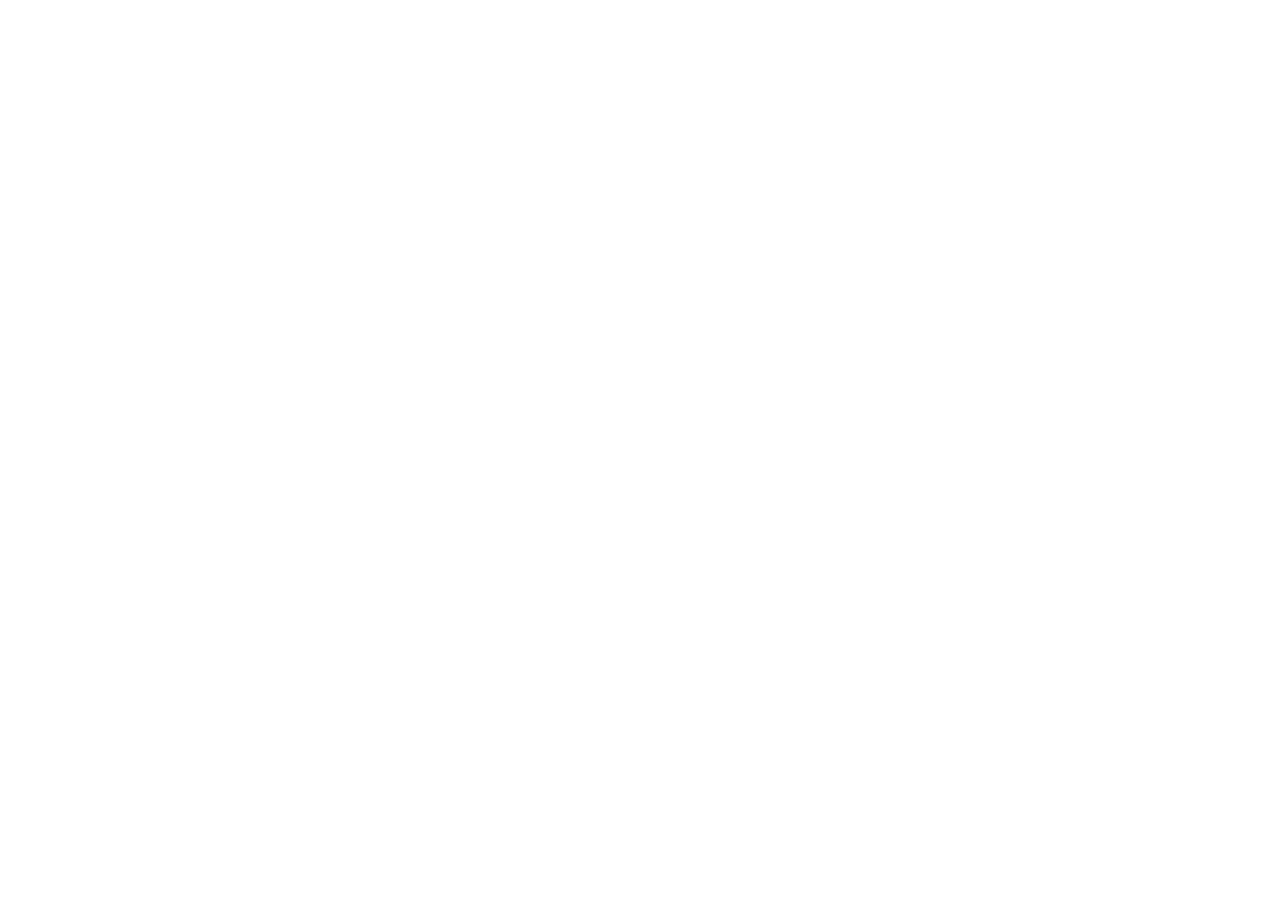
==== invitation.html @ 91291db5 "button style" ====
<!DOCTYPE html>
<html lang="en">
<head>
    <meta charset="UTF-8">
    <meta name="viewport" content="width=device-width, initial-scale=1.0">
    <title>Invitation</title>
    <link rel="stylesheet" href="style.css">
</head>
<body class="invite">
    
</body>
</html>
---- style.css ----
@import url('https://fonts.googleapis.com/css2?family=Kirang+Haerang&display=swap');

* {
box-sizing:border-box;
padding: 0;
margin: 0;
}

.clickme {
    background-color: black;
    border-radius: 100%;
    color: white;
}
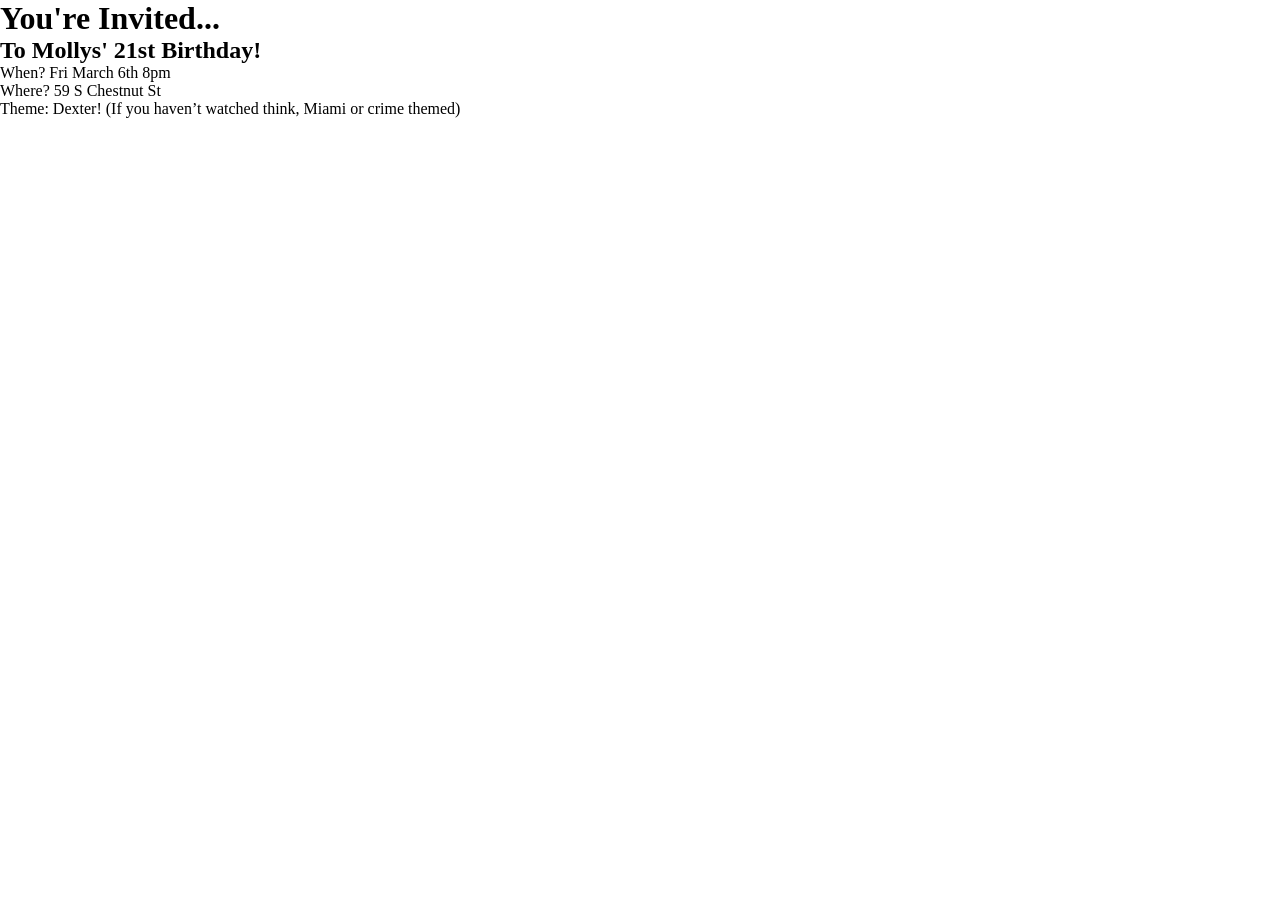
==== commit 79e653f0: "adding links" ====
--- a/invitation.html
+++ b/invitation.html
@@ -7,6 +7,14 @@
     <link rel="stylesheet" href="style.css">
 </head>
 <body class="invite">
-    
+    <h1>You're Invited...</h1>
+    <h2> To Mollys' 21st Birthday!</h2>
+
+    <ul>
+        <li>When?  Fri March 6th 8pm </li>
+        <li>Where? 59 S Chestnut St</li>
+        <li>Theme: Dexter! (If you haven’t watched think, Miami or crime themed)</li>
+    </ul>
+
 </body>
 </html>
--- a/style.css
+++ b/style.css
@@ -8,8 +8,8 @@
 margin: 0;
 }
 
-.clickme {
+.button {
     background-color: black;
-    border-radius: 100%;
+    border-radius: 50%;
     color: white;
 }
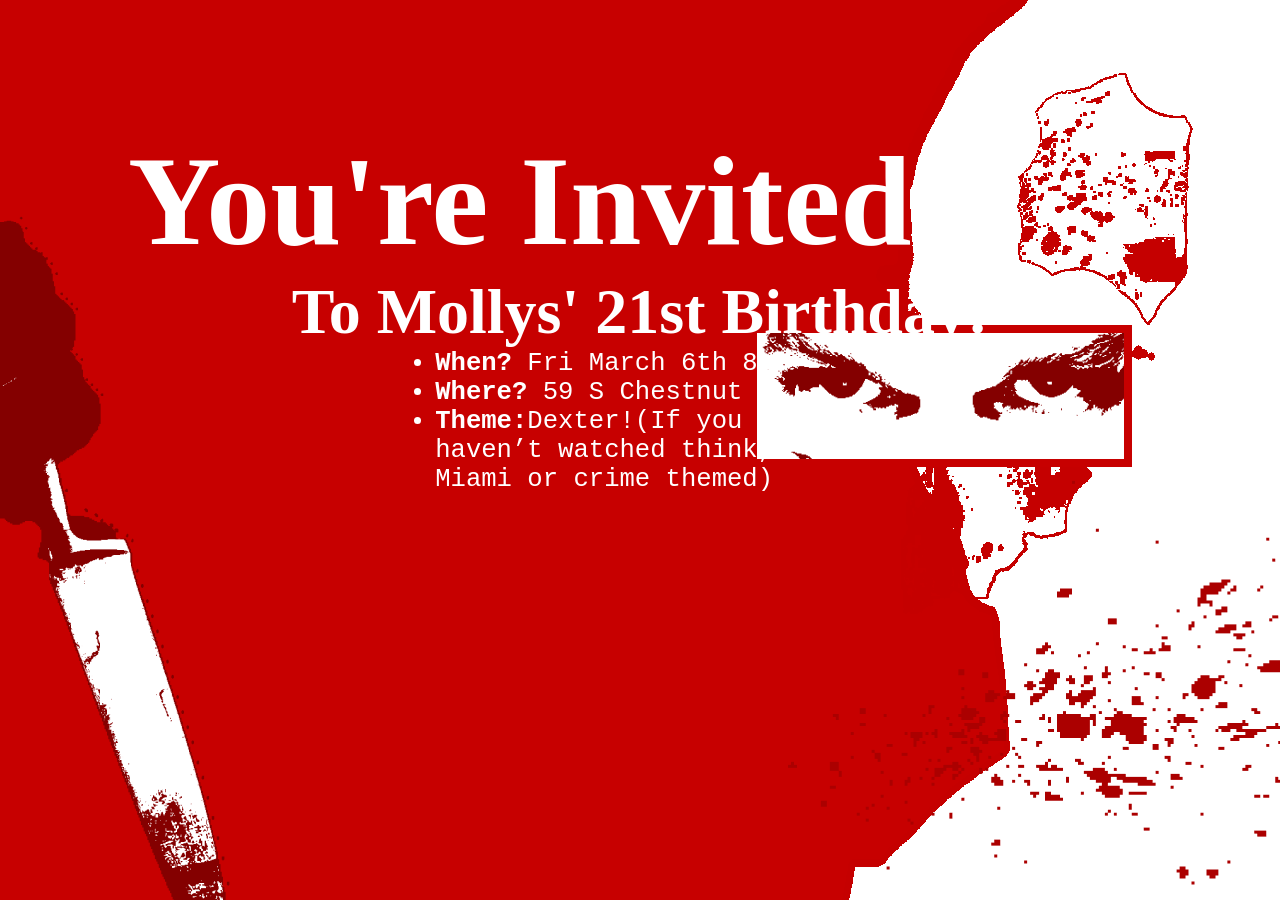
==== commit 6850cbdd: "gelp" ====
--- a/invitation.html
+++ b/invitation.html
@@ -7,13 +7,13 @@
     <link rel="stylesheet" href="style.css">
 </head>
 <body class="invite">
-    <h1>You're Invited...</h1>
-    <h2> To Mollys' 21st Birthday!</h2>
+    <h1 class="heading">You're Invited...</h1>
+    <h2 class="Molly"> To Mollys' 21st Birthday!</h2>
 
-    <ul>
-        <li>When?  Fri March 6th 8pm </li>
-        <li>Where? 59 S Chestnut St</li>
-        <li>Theme: Dexter! (If you haven’t watched think, Miami or crime themed)</li>
+    <ul class="info">
+        <li><strong>When?</strong>  Fri March 6th 8pm </li>
+        <li><strong>Where?</strong> 59 S Chestnut St</li>
+        <li><strong>Theme:</strong>Dexter!(If you haven’t watched think, Miami or crime themed)</li>
     </ul>
 
 </body>
--- a/style.css
+++ b/style.css
@@ -8,8 +8,60 @@
 margin: 0;
 }
 
+.clickm {
+    background-color: #D7D5CC ; 
+}
+
+.invite{
+    background-image: url(images/fancybg.png);
+    margin: 10%;
+}
+
+h1,h2,h3{
+    font-family:Kirang Haerang;
+    color: white;
+}
+
+.heading{
+    font-size: 10vw;
+}
+
+.Molly{
+    font-size: 5vw;
+    text-align: center;
+}
+
+.info{
+    margin-left: 30%;
+    width: 30vw;
+    font-size: 2vw;
+}
+p,ul{
+    font-family:'Courier New', Courier, monospace;
+    color: white;
+}
+
+a{
+    color: rgb(33, 33, 33);
+    text-decoration: none;
+    
+}
+
+a:hover {
+    color:rgb(174, 0, 0);
+      text-decoration: underline;
+}
+
+.clickme {
+    text-align: center;
+    font-size: 10vw;
+    margin: 20%;
+}
 .button {
     background-color: black;
     border-radius: 50%;
     color: white;
-}+}
+
+
+/*Mobile Version*/
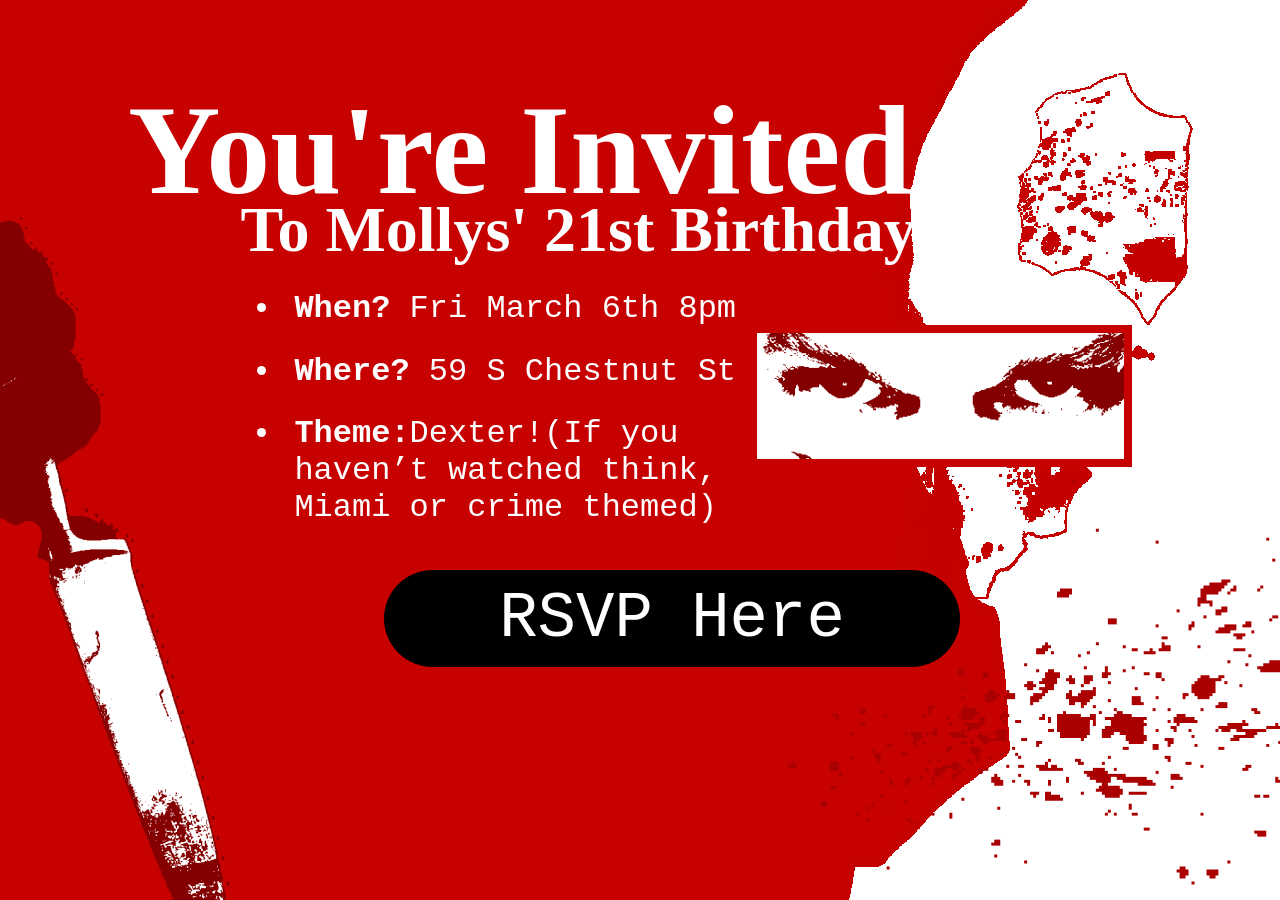
==== commit b0f674dd: "hello" ====
--- a/invitation.html
+++ b/invitation.html
@@ -16,5 +16,7 @@
         <li><strong>Theme:</strong>Dexter!(If you haven’t watched think, Miami or crime themed)</li>
     </ul>
 
+    <p class="button">RSVP Here</p>
+
 </body>
 </html>
--- a/style.css
+++ b/style.css
@@ -15,6 +15,7 @@
 .invite{
     background-image: url(images/fancybg.png);
     margin: 10%;
+    max-height:100px;
 }
 
 h1,h2,h3{
@@ -23,18 +24,26 @@
 }
 
 .heading{
+     margin-top: -5%;
     font-size: 10vw;
 }
 
 .Molly{
+    margin-left: -10%;
+     margin-top: -3%;
     font-size: 5vw;
     text-align: center;
 }
 
 .info{
-    margin-left: 30%;
-    width: 30vw;
-    font-size: 2vw;
+    margin-top: 1%;
+    margin-left: 15%;
+    width: 40vw;
+    font-size:2.5vw;
+}
+
+li{
+    padding: 1vw;
 }
 p,ul{
     font-family:'Courier New', Courier, monospace;
@@ -57,10 +66,17 @@
     font-size: 10vw;
     margin: 20%;
 }
+
 .button {
+    margin-top: 3%;
+    margin-left: 25%;
+    font-size: 5vw;
     background-color: black;
-    border-radius: 50%;
+    border-radius: 5vw;
+    padding: 1vw;
     color: white;
+    width: 45vw;
+    text-align: center;
 }
 
 
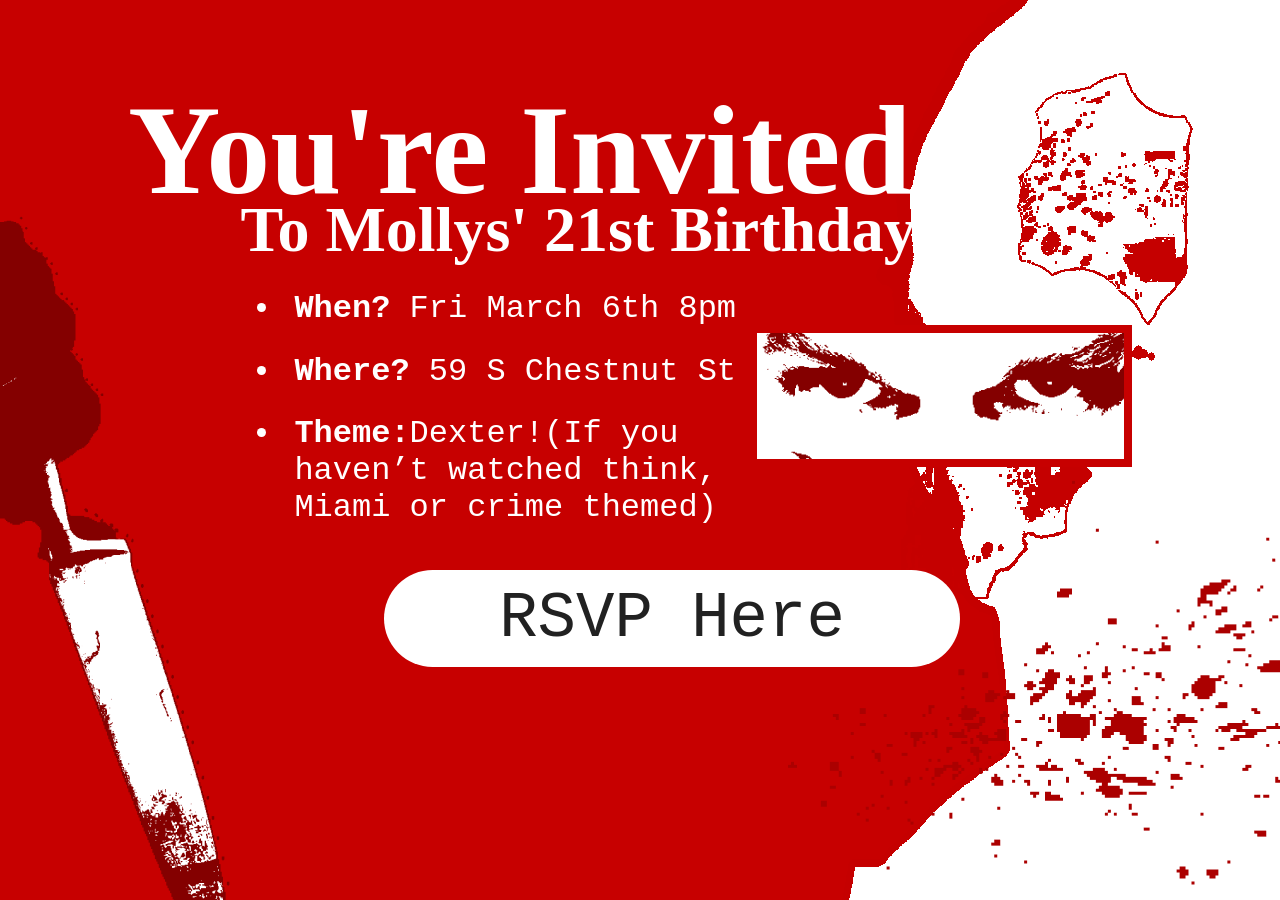
==== commit ddddb8ce: "butoon" ====
--- a/invitation.html
+++ b/invitation.html
@@ -16,7 +16,7 @@
         <li><strong>Theme:</strong>Dexter!(If you haven’t watched think, Miami or crime themed)</li>
     </ul>
 
-    <p class="button">RSVP Here</p>
+    <p class="button"><a href="https://docs.google.com/spreadsheets/d/1cRg-oMD-SkjLD1JBAtveHz1wIgu_5ocbXjijuqdnLrk/edit?usp=sharing">RSVP Here</a></p>
 
 </body>
 </html>
--- a/style.css
+++ b/style.css
@@ -71,7 +71,7 @@
     margin-top: 3%;
     margin-left: 25%;
     font-size: 5vw;
-    background-color: black;
+    background-color: rgb(255, 255, 255);
     border-radius: 5vw;
     padding: 1vw;
     color: white;
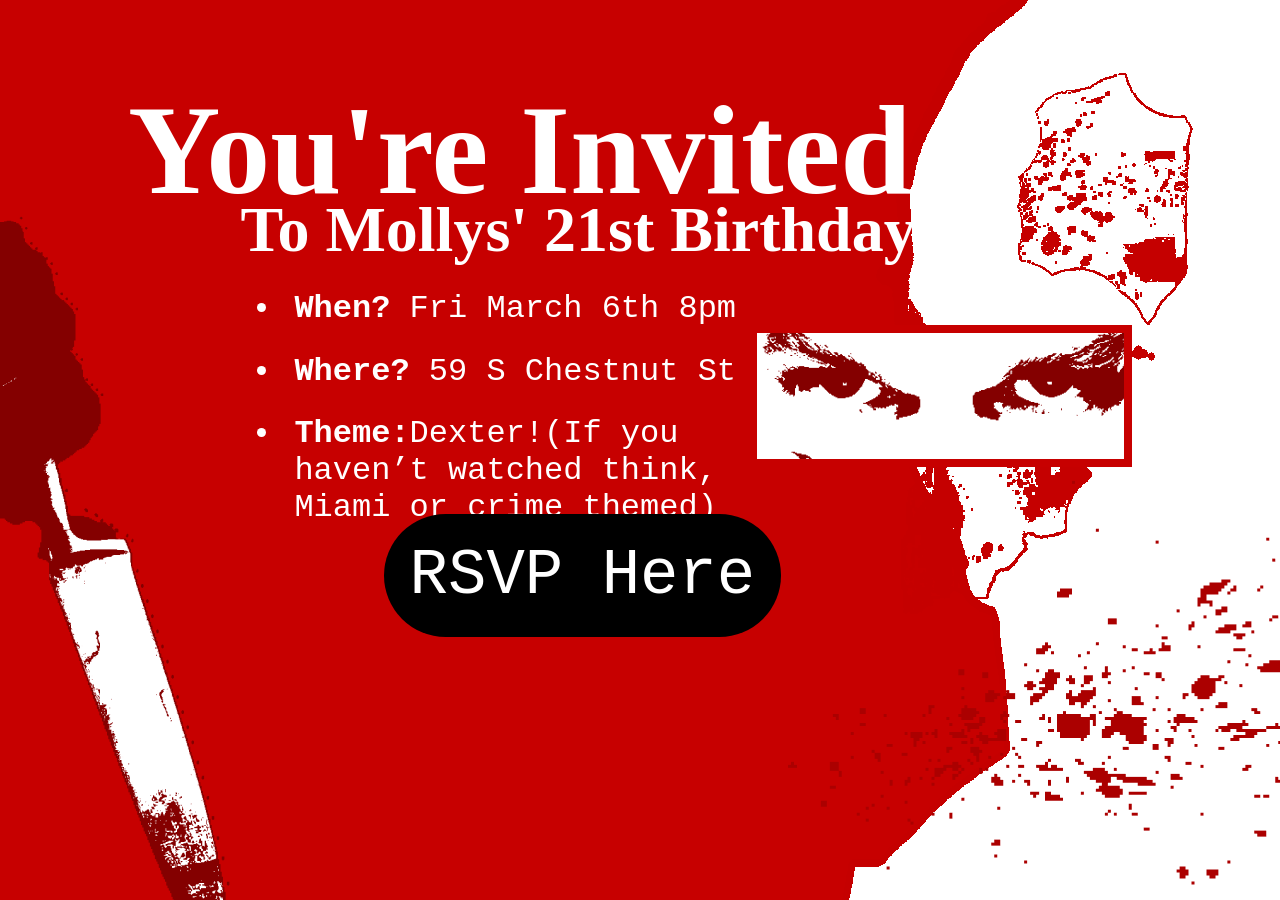
==== commit fee82638: "hello" ====
--- a/invitation.html
+++ b/invitation.html
@@ -16,7 +16,7 @@
         <li><strong>Theme:</strong>Dexter!(If you haven’t watched think, Miami or crime themed)</li>
     </ul>
 
-    <p class="button"><a href="https://docs.google.com/spreadsheets/d/1cRg-oMD-SkjLD1JBAtveHz1wIgu_5ocbXjijuqdnLrk/edit?usp=sharing">RSVP Here</a></p>
+    <p ><a class="button" href="https://docs.google.com/spreadsheets/d/1cRg-oMD-SkjLD1JBAtveHz1wIgu_5ocbXjijuqdnLrk/edit?usp=sharing" target="_blank">RSVP Here</a></p>
 
 </body>
 </html>
--- a/style.css
+++ b/style.css
@@ -68,16 +68,29 @@
 }
 
 .button {
-    margin-top: 3%;
+    margin-top: 20%;
     margin-left: 25%;
     font-size: 5vw;
-    background-color: rgb(255, 255, 255);
+    background-color: black ;
     border-radius: 5vw;
-    padding: 1vw;
+    padding: 2vw;
     color: white;
     width: 45vw;
     text-align: center;
 }
 
 
-/*Mobile Version*/+/*Mobile Version*/
+
+@media only screen and (max-width: 400px) {
+    .invite{
+    background-image: url(images/fancyphone.png);
+    margin: 10%;
+    max-height:100px;
+}
+}
+
+
+
+
+
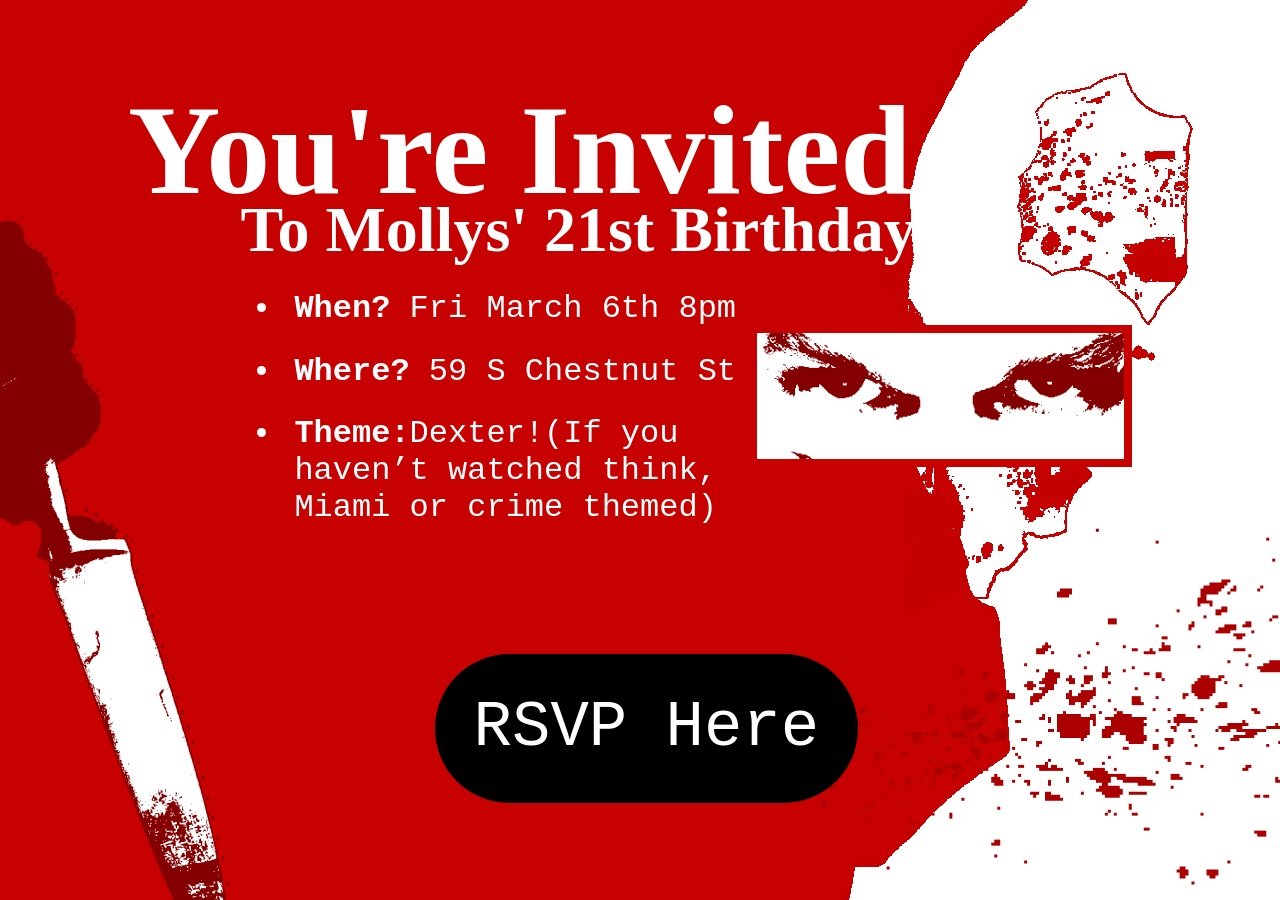
==== commit c5db3864: "ok" ====
--- a/invitation.html
+++ b/invitation.html
@@ -16,7 +16,7 @@
         <li><strong>Theme:</strong>Dexter!(If you haven’t watched think, Miami or crime themed)</li>
     </ul>
 
-    <p ><a class="button" href="https://docs.google.com/spreadsheets/d/1cRg-oMD-SkjLD1JBAtveHz1wIgu_5ocbXjijuqdnLrk/edit?usp=sharing" target="_blank">RSVP Here</a></p>
+    <p ><a class="button" href="https://docs.google.com/document/d/1YEKGRnQsIltNlBKf68RDl7jHjoLuc2VBPERKOS3V0cc/edit?usp=sharing" target="_blank">RSVP Here</a></p>
 
 </body>
 </html>
--- a/style.css
+++ b/style.css
@@ -8,6 +8,10 @@
 margin: 0;
 }
 
+
+body{
+    Overflow-x: hidden;
+}
 .clickm {
     background-color: #D7D5CC ; 
 }
@@ -67,13 +71,16 @@
     margin: 20%;
 }
 
+p{
+    margin-top: 15%;
+    margin-left: 30%;
+    font-size: 5vw;
+}
 .button {
-    margin-top: 20%;
-    margin-left: 25%;
-    font-size: 5vw;
+
     background-color: black ;
-    border-radius: 5vw;
-    padding: 2vw;
+    border-radius: 8cap;
+    padding: 3vw;
     color: white;
     width: 45vw;
     text-align: center;
@@ -83,11 +90,64 @@
 /*Mobile Version*/
 
 @media only screen and (max-width: 400px) {
+
+    body{
+    Overflow-x: hidden;
+}
+
+.clickme {
+    text-align: center;
+    font-size: 15vw;
+    margin-top: 60%;
+}
+
     .invite{
     background-image: url(images/fancyphone.png);
-    margin: 10%;
-    max-height:100px;
+    background-repeat: no-repeat;
+
+
+   
 }
+
+.heading{
+     margin-top: 30%;
+   width: 80vw;
+    margin-left: 10vw;
+    font-size: 12vw;
+}
+
+.Molly{
+    margin-left: 10%;
+    font-size: 6vw;
+    background:rgb(200, 1, 1);
+    text-align: center;
+}
+
+.info{
+    margin-top: 30%;
+    margin-left: 20%;
+    width: 50vw;
+    font-size: 4vw;
+    background:rgb(200, 1, 1);
+}
+
+
+p{
+    margin-top: 20vw;
+    margin-left: 30%;
+    font-size: 5vw;
+}
+.button {
+
+    background-color: black ;
+    border-radius: 8cap;
+    padding: 3vw;
+    color: white;
+    width: 45vw;
+    text-align: center;
+}
+
+
 }
 
 
